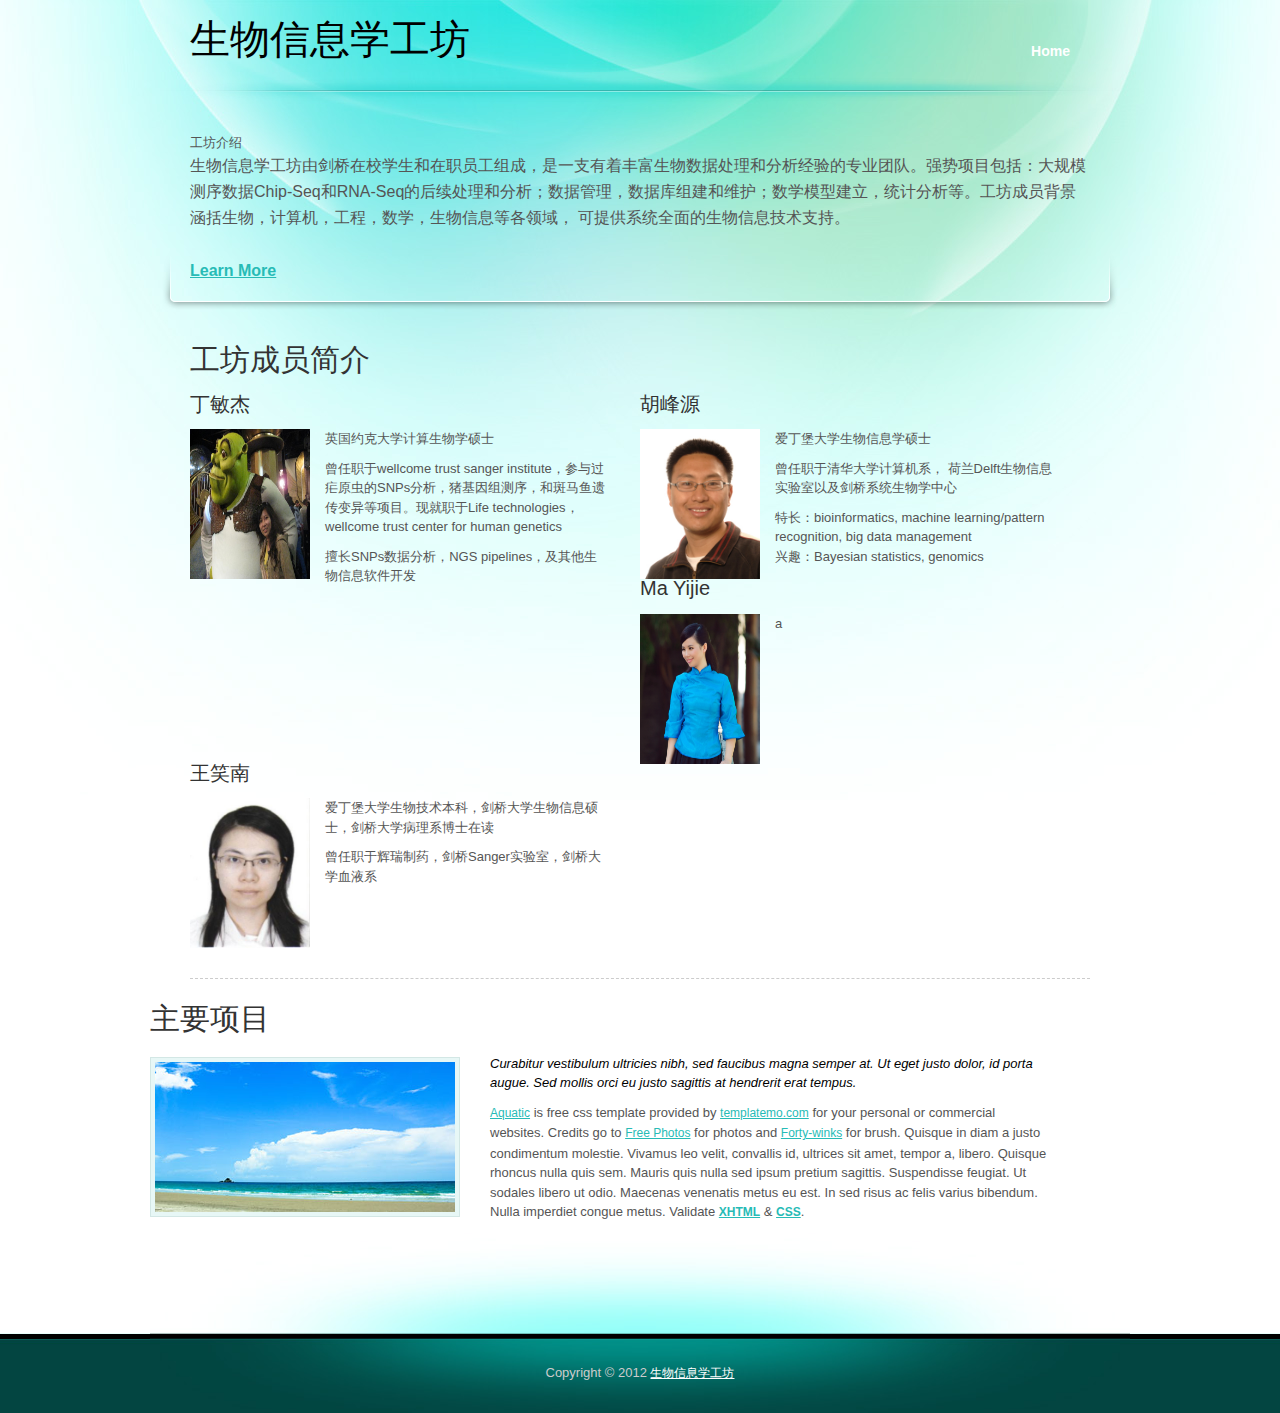
==== misc/v1/index.html @ fb1112d2 "layout" ====
<!DOCTYPE html PUBLIC "-//W3C//DTD XHTML 1.0 Transitional//EN" "http://www.w3.org/TR/xhtml1/DTD/xhtml1-transitional.dtd">
<html xmlns="http://www.w3.org/1999/xhtml">
<head>
<meta http-equiv="Content-Type" content="text/html; charset=utf-8" />
<title>Aquatic Theme - Free CSS Template</title>
<meta name="keywords" content="aquatic theme, aqua color, aquamarine, free template" />
<meta name="description" content="Aquatic Theme is a free CSS template provided by templatemo.com" />
<link href="css/templatemo_style.css" rel="stylesheet" type="text/css" />

<script type="text/javascript" src="js/swfobject.js"></script>
<script type="text/javascript">
	var flashvars = {};
	flashvars.xml_file = "photo_list.xml";
	var params = {};
	params.wmode = "transparent";
	var attributes = {};
	attributes.id = "slider";
	swfobject.embedSWF("flash_slider.swf", "flash_grid_slider", "440", "220", "9.0.0", false, flashvars, params, attributes);			
</script>
        
<link rel="stylesheet" type="text/css" href="css/ddsmoothmenu.css" />

<script type="text/javascript" src="js/jquery.min.js"></script>
<script type="text/javascript" src="js/ddsmoothmenu.js">

/***********************************************
* Smooth Navigational Menu- (c) Dynamic Drive DHTML code library (www.dynamicdrive.com)
* This notice MUST stay intact for legal use
* Visit Dynamic Drive at http://www.dynamicdrive.com/ for full source code
***********************************************/

</script>

<script type="text/javascript">

ddsmoothmenu.init({
	mainmenuid: "templatemo_menu", //menu DIV id
	orientation: 'h', //Horizontal or vertical menu: Set to "h" or "v"
	classname: 'ddsmoothmenu', //class added to menu's outer DIV
	//customtheme: ["#1c5a80", "#18374a"],
	contentsource: "markup" //"markup" or ["container_id", "path_to_menu_file"]
})

</script>
    
</head>
<body>

<div id="templatemo_wrapper">

	<div id="templatemo_header">
    
        <div id="site_title"><h1>生物信息学工坊</h1>
        </div>
        
        <div id="templatemo_menu" class="ddsmoothmenu">
            <ul>
                <li><a href="index.html" class="selected">Home</a></li>
            <!--
                <li><a href="about.html">About</a>
                    <ul>
                    	<li><a href="http://www.templatemo.com/page/1">Sub menu 1</a></li>
                        <li><a href="http://www.templatemo.com/page/2">Sub menu 2</a></li>
                        <li><a href="http://www.templatemo.com/page/3">Sub menu 3</a></li>
                    </ul>
                </li>
                <li><a href="portfolio.html">Portfolio</a>
                    <ul>
                    	<li><a href="http://www.templatemo.com/page/1">Sub menu 1</a></li>
                        <li><a href="http://www.templatemo.com/page/2">Sub menu 2</a></li>
                        <li><a href="http://www.templatemo.com/page/3">Sub menu 3</a></li>
                    </ul>
                </li>
                <li><a href="services.html">Services</a>
                    <ul>
                    	<li><a href="http://www.templatemo.com/page/1">Sub menu 1</a></li>
                        <li><a href="http://www.templatemo.com/page/2">Sub menu 2</a></li>
                        <li><a href="http://www.templatemo.com/page/3">Sub menu 3</a></li>
                        <li><a href="http://www.templatemo.com/page/4">Sub menu 4</a></li>
                        <li><a href="http://www.templatemo.com/page/5">Sub menu 5</a></li>
                    </ul>
                </li>
                <li><a href="contact.html">Contact</a></li>
            -->
            </ul>
            <br style="clear: left" />
        </div> <!-- end of templatemo_menu -->
        <div class="cleaner"></div>
    </div> <!-- end of templatemo header -->
    
    <div id="templatemo_middle">
      <div id="mid_left">
            工坊介绍
              <p>生物信息学工坊由剑桥在校学生和在职员工组成，是一支有着丰富生物数据处理和分析经验的专业团队。强势项目包括：大规模测序数据Chip-Seq和RNA-Seq的后续处理和分析；数据管理，数据库组建和维护；数学模型建立，统计分析等。工坊成员背景涵括生物，计算机，工程，数学，生物信息等各领域， 可提供系统全面的生物信息技术支持。</p>
              <div id="learn_more"><a href="#">Learn More</a></div>
	  	</div>
        <div class="cleaner"></div>
	</div> <!-- end of middle -->
    
    <div id="templatemo_main">
	 <div class="con_tit_01">工坊成员简介</div>
    	
        <div class="col_w900">
          <div class="col_allw280 fp_service_box">
                <div class="con_tit_02">丁敏杰</div>
                <img src="images/Miss Ding Minjie.jpg" alt="Image 02" width="120" height="150" />
                <p>英国约克大学计算生物学硕士</p>
                <p>曾任职于wellcome trust sanger institute，参与过疟原虫的SNPs分析，猪基因组测序，和斑马鱼遗传变异等项目。现就职于Life technologies，wellcome trust center for human genetics</p>
                <p>擅长SNPs数据分析，NGS pipelines，及其他生物信息软件开发</p>
              <a class="more" href="#"></a>            </div>
			  
          <div class="col_allw280 fp_service_box col_last">
                <div class="con_tit_02">胡峰源</div>
                <img src="images/Mr Hu Fengyuan.jpg" alt="Image 05" width="120" height="150" />
                <p>爱丁堡大学生物信息学硕士</p>
                <p>曾任职于清华大学计算机系， 荷兰Delft生物信息实验室以及剑桥系统生物学中心</p>
                <p>特长：bioinformatics, machine learning/pattern recognition, big data management
                <br>兴趣：Bayesian statistics, genomics</p>
                <a class="more" href="#"></a>            </div>

          <div class="col_allw280 fp_service_box">
                <div class="con_tit_02">Ma Yijie</div>
                <img src="images/Miss Ma Yijie.png" alt="Image 06" width="120" height="150"/>
                <p>a</p>
                <a class="more" href="#"></a>            </div>
            
          <div class="col_allw280 fp_service_box col_last">
                <div class="con_tit_02">王笑南</div>
				<img src="images/Miss Wang Xiaonan.jpg" alt="Image 02" width="120" height="150" />
                <p>爱丁堡大学生物技术本科，剑桥大学生物信息硕士，剑桥大学病理系博士在读</p>
                <p>曾任职于辉瑞制药，剑桥Sanger实验室，剑桥大学血液系</p>
                <a class="more" href="#"></a>            </div>

               
            <div class="cleaner"></div>
        </div> 
    </div>

		<div class="col_w900  col_w900_last">
            <div class="con_tit_01">主要项目</div>
            <img src="images/templatemo_image_01.png" alt="Image 01" class="image_wrapper image_fl" />
            <p><em>Curabitur vestibulum ultricies nibh, sed faucibus magna semper at. Ut eget justo dolor, id porta augue. Sed mollis orci eu justo sagittis at hendrerit erat tempus.</em></p>
        	<p><a href="http://www.templatemo.com/">Aquatic</a> is free css template provided by <a href="http://www.templatemo.com/">templatemo.com</a> for your personal or commercial websites. Credits go to <a href="http://www.photovaco.com/" target="_blank">Free Photos</a> for photos and <a href="http://www.brushking.eu/361/abstract-brush-pack-vol-7.html" target="_blank">Forty-winks</a> for brush. Quisque in diam a justo condimentum molestie. Vivamus leo velit, convallis id, ultrices sit amet, tempor a, libero. Quisque rhoncus nulla quis sem. Mauris quis nulla sed ipsum pretium sagittis. Suspendisse feugiat. Ut sodales libero ut odio. Maecenas venenatis metus eu est. In sed risus ac felis varius bibendum. Nulla imperdiet congue metus. Validate <a href="http://validator.w3.org/check?uri=referer" rel="nofollow"><strong>XHTML</strong></a> &amp; <a href="http://jigsaw.w3.org/css-validator/check/referer" rel="nofollow"><strong>CSS</strong></a>.</p>	
            <div class="cleaner"></div>
        </div>    
    	
    	<div class="cleaner"></div>
    </div> <!-- end of main -->

</div> <!-- wrapper -->

<div id="templatemo_footer_wrapper">

	<div id="templatemo_footer">
    	Copyright © 2012 <a href="#">生物信息学工坊</a>
        <div class="cleaner"></div>
	</div>
    
</div>

</body>
</html>
---- misc/v1/css/templatemo_style.css ----
/*
Credit: http://www.templatemo.com
*/

body {
	margin: 0;
	padding: 0;
	color: #555;
	font-family: Tahoma, Geneva, sans-serif;
	font-size: 13px;
	line-height: 1.5em; 
	background-color: #fff;
	background-image: url(../images/templatemo_body.jpg);
	background-position: center top;
	background-repeat: no-repeat;
}

a, a:link, a:visited { 
	color: #27bbb6; 
	font-weight: normal; 
	text-decoration: underline; 
	font-size: 12px; 
}

a:hover { 
	text-decoration: none; 
}

a.more { 
	display: inline-block; 
	font-weight: 700; 
}

p { 
	margin: 0 0 10px 0; 
	padding: 0; 
}


img { 
	border: none; 
}

blockquote { 
	font-style: italic; 
	margin: 0 0 0 10px;
}

cite { 
	font-weight: bold; 
	color:#000; 
}

cite a, cite a:link, cite a:visited  { 
	font-weight: bold; 
	color:#27bbb6; 
}

cite span { 
	font-weight: 400; 
	color: #000; 
}

em { color: #000; }

h1, h2, h3, h4, h5, h6 { color: #000; font-weight: normal; }
h1 { font-size: 40px; margin: 0 0 20px; padding: 5px 0 }
h2 { font-size: 28px; margin: 0 0 15px; padding: 5px 0; }
h3 { font-size: 24px; margin: 0 0 15px; padding: 0; }
h4 { font-size: 18px; margin: 0 0 15px; padding: 0; }
h5 { font-size: 16px; margin: 0 0 10px; padding: 0;  }
h6 { font-size: 14px; margin: 0 0 5px; padding: 0; }

.cleaner { clear: both }
.h10 { height: 10px }
.h20 { height: 20px }
.h30 { height: 30px }
.h40 { height: 40px }
.h50 { height: 50px }
.h60 { height: 60px }

.float_l { float: left }
.float_r { float: right }

.image_wrapper { 
	display: inline-block; 
	border: 1px solid #d3e7e5; 
	padding: 4px; 
	background: #e7f7f6; 
	margin-bottom: 5px; 
}

.image_fl { 
	float: left; 
	margin: 3px 30px 0 0; 
}

.image_fr { 
	float: right; 
	margin: 3px 0 0 30px; 
}

.templatemo_list { 
	margin: 20px 0 20px 15px; 
	padding: 0; 
	list-style: none; 
}

.templatemo_list li { 
	color:#27bbb6; 
	margin: 0; 
	padding: 0 0 5px 15px; 
	background: url(../images/templatemo_list.png)  no-repeat scroll 0 7px;  
}

.templatemo_list li a { 
	color: #27bbb6; 
	font-weight: normal; 
	font-size: 12px; 
	text-decoration: none; 
}

.templatemo_list li a:hover { 
	text-decoration: underline; 
}

#templatemo_wrapper {
	width: 980px;
	padding: 0 10px;
	margin: 0 auto;
	background: url(../images/templatemo_body.jpg) top center no-repeat
}

#templatemo_header {
	width: 900px;
	padding: 30px 40px;
	background: url(../images/templatemo_header.png) bottom center no-repeat
}

#site_title { 
	float: left; 
}

#site_title h1 { 
	margin: 0; 
	padding: 0; 
}

#site_title h1 a { 
	display: block; 
	width: 191px; 
	height: 49px; 
	color: #fff; 
	text-indent: -10000px; 
	background: url(../images/templatemo_logo.png) no-repeat top left; 
}

#templatemo_middle { 
	clear: both;
	width: 900px;
	padding: 30px 40px;
	overflow: hidden;
	background: url(../images/templatemo_middle.png) bottom center no-repeat
}

#mid_title { 
	font-size: 30px; 
	line-height: 38px; 
	font-weight: 400; 
	color: #000; 
	margin-bottom: 20px; 
}
 
#mid_left { 
	float:left; 
	width:900px; 
}

#mid_slider { 
	float: right; 
	width: 440px; 
	height: 220px;
}

#templatemo_middle img { 
	float: right; 
	margin-left: 60px; 
}

#mid_left p { 
	margin-bottom: 30px; 
	font-size: 16px; 
	line-height: 26px; 
}

#templatemo_middle #learn_more a { 
	font-size: 16px; 
	font-weight: bold; 
}

#learn_more a:hover { 
	color: #000; 
}

#templatemo_main {
	clear: both;
	width: 900px;
	padding: 40px 40px 0;
}

#templatemo_main p {
	margin-bottom: 10px
}

.con_tit_01 { 
	font-size: 30px; 
	color: #333; 
	margin-bottom: 25px; 
}

.con_tit_02 { 
	font-size: 20px; 
	color: #333; 
	margin-bottom: 15px; 
}

.col_w900 { width: 900px; margin-bottom: 30px; padding-bottom: 30px; border-bottom: 1px dashed #ccc }
.col_w580 { width: 580px }
.col_w420 { width: 420px }
.col_w280 { width: 280px }
.col_allw280 { float: left; width: 420px; margin-right: 30px }
.col_w900_last { padding: 0; margin: 0; border: 0 }
.col_last { margin: 0; border: none }

.fp_service_box img { float: left; margin-right: 15px }

.fp_lw_box { clear: both; margin-bottom: 30px }
.fp_lw_box img { margin-right: 15px; padding-top: 3px }
.fp_lw_box h6 { margin-bottom: 0 }
.fp_lw_box h6 a { font-weight: bold; text-decoration: none }

.sidebar_title {
	display: block;
	width: 260px;
	height: 30px;
	padding: 0 0 5px 20px;
	margin-bottom: 10px;
	color: #000;
	font-size: 18px;
	font-weight: bold;
	background: url(../images/templatemo_sidebar_bg.png) center bottom no-repeat;
}

.sidebar_box {
	padding-left: 15px;
	margin-bottom: 40px;
}

.news_box {
	clear: both;
	margin-bottom: 30px;
}

.date { color: #000 }

#gallery { 
	margin: 0; 
	padding: 0; 
}

.gallery_box { 
	display: block; 
	position: relative; 
	float: left; 
	width: 280px; 
	margin: 0 30px 50px 0; 
}

.gb_lmb { 
	margin: 0 0 20px 0; 
}

.gallery_box a img { 
	width: 270px; 
	height: 120px; 
}

.gl_box { 
	background: #a9f1ee; 
	border: 1px solid #4db3af; 
	padding: 5px 10px; 
}

#contact_form { 
	padding: 0; 
	width: 420px; 
}

#contact_form form { 
	margin: 0px; 
	padding: 0px; 
}

#contact_form form .input_field { 
	width: 270px; 
	padding: 5px; 
	color: #222; 
	border: 1px solid #b6b6b6;  
	background: #f9f9f9;
	font-size: 12px;
	font-family: Tahoma, Geneva, sans-serif;
	margin-top: 5px;  
}

#contact_form form label { 
	display: block; 
	width: 100px; 
	margin-right: 10px; 
	font-size: 13px; 
}

#contact_form form textarea { 
	width: 408px; 
	height: 200px; 
	padding: 5px; 
	color: #222;
	border: 1px solid #b6b6b6;  
	background: #f9f9f9; 
	font-size: 12px;
	font-family: Tahoma, Geneva, sans-serif;
	margin-top: 5px; 
}

#contact_form form .submit_btn { 
	padding: 5px 14px; 
	font-weight: bold;
	color: #222; 
	border: 1px solid #a7a7a7;  
	background: #f9f9f9; 
	margin: 10px 0px; 
}

#templatemo_footer_wrapper {
	clear: both;
	width: 100%;
	background: #343434 url(../images/templatemo_footer_wrapper.jpg) repeat-x top;
}

#templatemo_footer {
	clear: both;
	width: 900px;
	padding: 130px 40px 30px; 
	color: #ccc;
	text-align: center;
	margin: 0 auto;
	background: url(../images/templatemo_footer.jpg) center top no-repeat;
}

#templatemo_footer a { 
	color: #fff; 
	text-decoration: underline; 
}
---- misc/v1/css/ddsmoothmenu.css ----
.ddsmoothmenu{
	float: right;
	margin-top: 10px
}

.ddsmoothmenu ul{
	z-index:100;
	margin: 0;
	padding: 0;
	list-style-type: none;
}

/*Top level list items*/
.ddsmoothmenu ul li{
	position: relative;
	display: inline;
	float: left;
}

/*Top level menu link items style*/
.ddsmoothmenu ul li a{
	display: block;
	line-height: 23px;
	padding: 0 20px 5px;
	margin-bottom: 5px;
	font-size: 14px;
	color: #333;	
	text-align: center;
	text-decoration: none;
	font-weight: 700;
	outline: none;
	border: none;
}

* html .ddsmoothmenu ul li a{ /*IE6 hack to get sub menu links to behave correctly*/
display: inline-block;
}

.ddsmoothmenu ul li a.selected, .ddsmoothmenu ul li a:hover{ /*CSS class that's dynamically added to the currently active menu items' LI A element*/
	color: #fff;
}
	
/*1st sub level menu*/
.ddsmoothmenu ul li ul{
	position: absolute;
	left: 0;
	display: none; /*collapse all sub menus to begin with*/
	visibility: hidden;
	background: #abf5f2;
}

/*Sub level menu list items (undo style from Top level List Items)*/
.ddsmoothmenu ul li ul li{
display: list-item;
float: none;
}

/*All subsequent sub menu levels vertical offset after 1st level sub menu */
.ddsmoothmenu ul li ul li ul{
top: 0;
}

/* Sub level menu links style */
.ddsmoothmenu ul li ul li a{
	font-weight: 500;
	width: 120px; /*width of sub menus*/
	padding: 5px 10px;
	margin: 0;
	border-top-width: 0;
	text-align: left;
}


.ddsmoothmenu ul li ul li a.selected, .ddsmoothmenu ul li ul li a:hover { color: #fff; }

/* Holly Hack for IE \*/
* html .ddsmoothmenu{height: 1%;} /*Holly Hack for IE7 and below*/


/* ######### CSS classes applied to down and right arrow images  ######### */

.downarrowclass{
position: absolute;
top: 12px;
right: 7px;
}

.rightarrowclass{
position: absolute;
top: 6px;
right: 5px;
}

/* ######### CSS for shadow added to sub menus  ######### */

.ddshadow{
position: absolute;
left: 0;
top: 0;
width: 0;
height: 0;
background: #fff;
}

.toplevelshadow{ /*shadow opacity. Doesn't work in IE*/
opacity: 0.8;
}

/* menu */
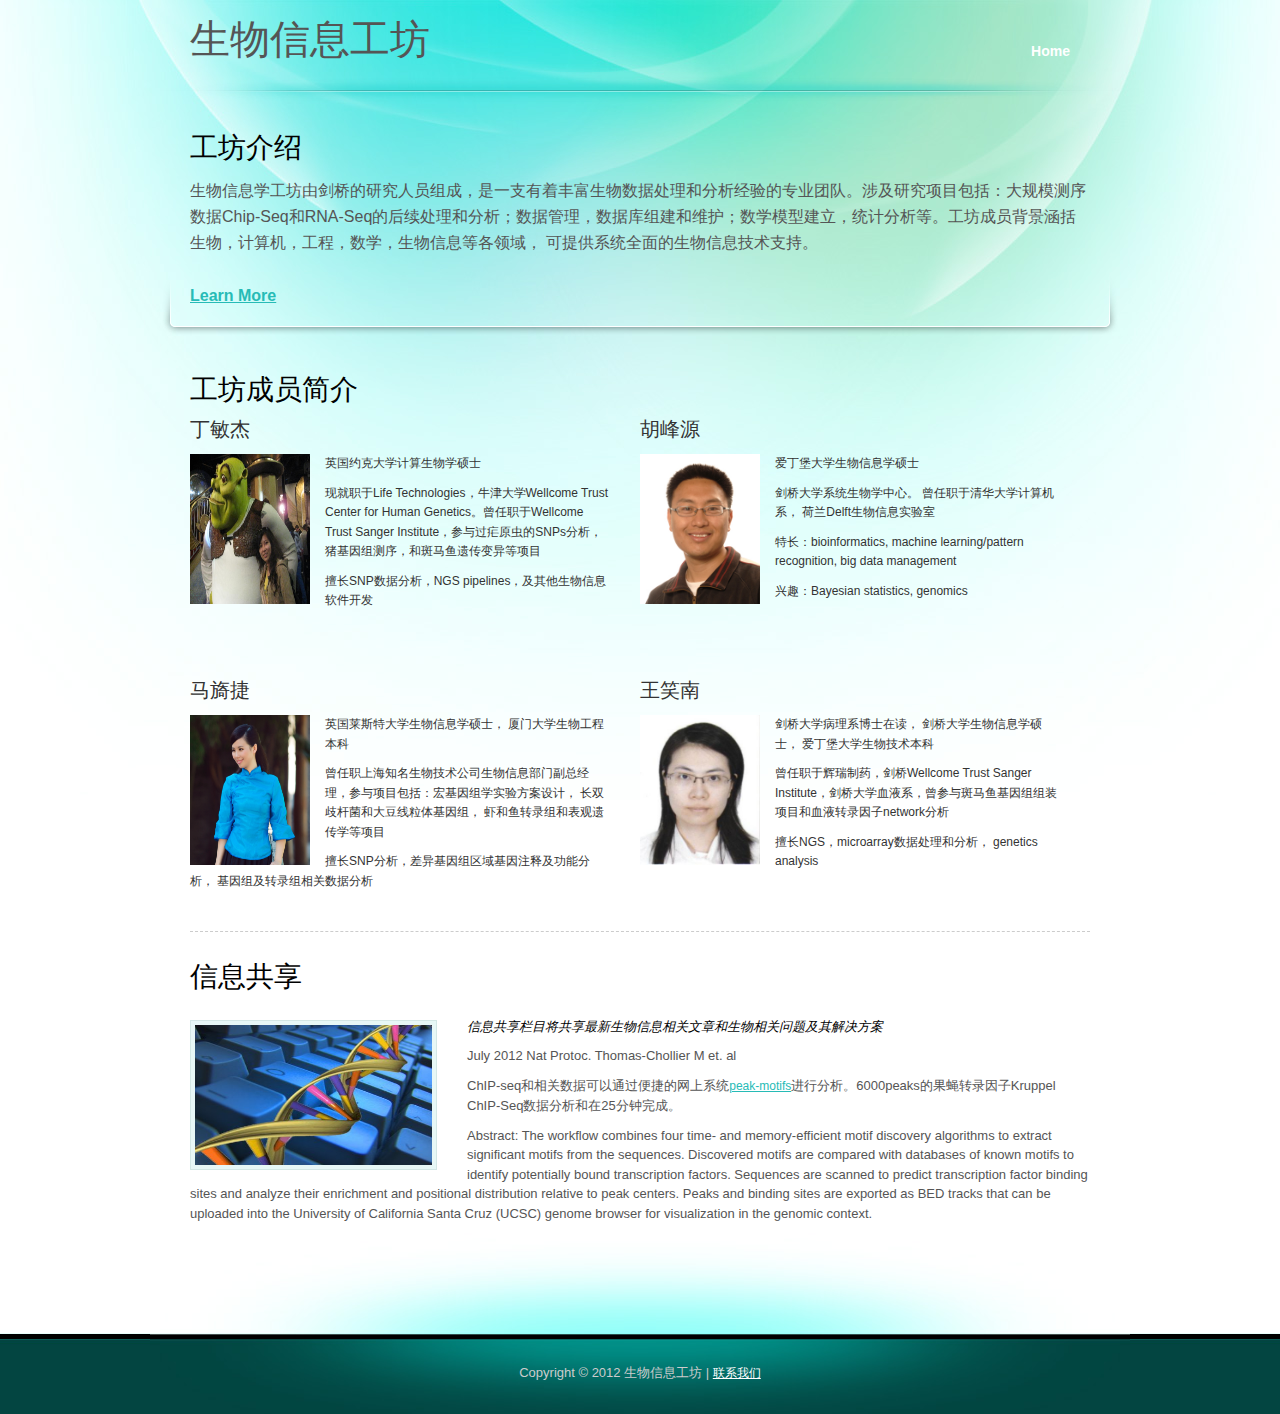
==== commit 14ebbc54: "minor fixes" ====
--- a/misc/v1/index.html
+++ b/misc/v1/index.html
@@ -41,16 +41,15 @@
 	contentsource: "markup" //"markup" or ["container_id", "path_to_menu_file"]
 })
 
-</script>
-    
-</head>
+</script></head>
 <body>
 
 <div id="templatemo_wrapper">
 
 	<div id="templatemo_header">
     
-        <div id="site_title"><h1>生物信息学工坊</h1>
+        <div id="site_title">
+          生物信息工坊
         </div>
         
         <div id="templatemo_menu" class="ddsmoothmenu">
@@ -90,69 +89,80 @@
     
     <div id="templatemo_middle">
       <div id="mid_left">
-            工坊介绍
-              <p>生物信息学工坊由剑桥在校学生和在职员工组成，是一支有着丰富生物数据处理和分析经验的专业团队。强势项目包括：大规模测序数据Chip-Seq和RNA-Seq的后续处理和分析；数据管理，数据库组建和维护；数学模型建立，统计分析等。工坊成员背景涵括生物，计算机，工程，数学，生物信息等各领域， 可提供系统全面的生物信息技术支持。</p>
+           <h2> 工坊介绍        </h3></h2>
+            <p>生物信息学工坊由剑桥的研究人员组成，是一支有着丰富生物数据处理和分析经验的专业团队。涉及研究项目包括：大规模测序数据Chip-Seq和RNA-Seq的后续处理和分析；数据管理，数据库组建和维护；数学模型建立，统计分析等。工坊成员背景涵括生物，计算机，工程，数学，生物信息等各领域， 可提供系统全面的生物信息技术支持。</p>
               <div id="learn_more"><a href="#">Learn More</a></div>
-	  	</div>
+  	  </div>
         <div class="cleaner"></div>
 	</div> <!-- end of middle -->
     
     <div id="templatemo_main">
-	 <div class="con_tit_01">工坊成员简介</div>
+	 <div class="con_tit_01">
+	   <h2>工坊成员简介</h2>
+	
     	
         <div class="col_w900">
           <div class="col_allw280 fp_service_box">
                 <div class="con_tit_02">丁敏杰</div>
                 <img src="images/Miss Ding Minjie.jpg" alt="Image 02" width="120" height="150" />
                 <p>英国约克大学计算生物学硕士</p>
-                <p>曾任职于wellcome trust sanger institute，参与过疟原虫的SNPs分析，猪基因组测序，和斑马鱼遗传变异等项目。现就职于Life technologies，wellcome trust center for human genetics</p>
-                <p>擅长SNPs数据分析，NGS pipelines，及其他生物信息软件开发</p>
-              <a class="more" href="#"></a>            </div>
+                <p>现就职于Life Technologies，牛津大学Wellcome Trust Center for Human Genetics。曾任职于Wellcome Trust Sanger Institute，参与过疟原虫的SNPs分析，猪基因组测序，和斑马鱼遗传变异等项目</p>
+                <p>擅长SNP数据分析，NGS pipelines，及其他生物信息软件开发</p>
+              <a class="more" href="#"></a>            
+          </div>
 			  
-          <div class="col_allw280 fp_service_box col_last">
+          <div class="col_allw280 fp_service_box">
                 <div class="con_tit_02">胡峰源</div>
                 <img src="images/Mr Hu Fengyuan.jpg" alt="Image 05" width="120" height="150" />
                 <p>爱丁堡大学生物信息学硕士</p>
-                <p>曾任职于清华大学计算机系， 荷兰Delft生物信息实验室以及剑桥系统生物学中心</p>
-                <p>特长：bioinformatics, machine learning/pattern recognition, big data management
-                <br>兴趣：Bayesian statistics, genomics</p>
-                <a class="more" href="#"></a>            </div>
+                <p>剑桥大学系统生物学中心。 曾任职于清华大学计算机系， 荷兰Delft生物信息实验室</p>
+                <p>特长：bioinformatics, machine learning/pattern recognition, big data management</p>
+                <p>兴趣：Bayesian statistics, genomics</p>
+                <a class="more" href="#"></a>            
+          </div>
+
+          <div class="cleaner h60"></div>
 
           <div class="col_allw280 fp_service_box">
-                <div class="con_tit_02">Ma Yijie</div>
+                <div class="con_tit_02">马旖捷</div>
                 <img src="images/Miss Ma Yijie.png" alt="Image 06" width="120" height="150"/>
-                <p>a</p>
-                <a class="more" href="#"></a>            </div>
+                <p>英国莱斯特大学生物信息学硕士， 厦门大学生物工程本科</p>
+                <p>曾任职上海知名生物技术公司生物信息部门副总经理，参与项目包括：宏基因组学实验方案设计， 长双歧杆菌和大豆线粒体基因组， 虾和鱼转录组和表观遗传学等项目</p>
+                <p>擅长SNP分析，差异基因组区域基因注释及功能分析， 基因组及转录组相关数据分析</p>
+          </div>
             
-          <div class="col_allw280 fp_service_box col_last">
+          <div class="col_allw280 fp_service_box">
                 <div class="con_tit_02">王笑南</div>
 				<img src="images/Miss Wang Xiaonan.jpg" alt="Image 02" width="120" height="150" />
-                <p>爱丁堡大学生物技术本科，剑桥大学生物信息硕士，剑桥大学病理系博士在读</p>
-                <p>曾任职于辉瑞制药，剑桥Sanger实验室，剑桥大学血液系</p>
-                <a class="more" href="#"></a>            </div>
+                <p>剑桥大学病理系博士在读， 剑桥大学生物信息学硕士， 爱丁堡大学生物技术本科</p>
+                <p>曾任职于辉瑞制药，剑桥Wellcome Trust Sanger Institute，剑桥大学血液系，曾参与斑马鱼基因组组装项目和血液转录因子network分析</p>
+                <p>擅长NGS，microarray数据处理和分析， genetics analysis </p>
+                <a class="more" href="#"></a>            
+          </div>
 
-               
-            <div class="cleaner"></div>
+          <div class="cleaner"></div>
         </div> 
     </div>
 
 		<div class="col_w900  col_w900_last">
-            <div class="con_tit_01">主要项目</div>
-            <img src="images/templatemo_image_01.png" alt="Image 01" class="image_wrapper image_fl" />
-            <p><em>Curabitur vestibulum ultricies nibh, sed faucibus magna semper at. Ut eget justo dolor, id porta augue. Sed mollis orci eu justo sagittis at hendrerit erat tempus.</em></p>
-        	<p><a href="http://www.templatemo.com/">Aquatic</a> is free css template provided by <a href="http://www.templatemo.com/">templatemo.com</a> for your personal or commercial websites. Credits go to <a href="http://www.photovaco.com/" target="_blank">Free Photos</a> for photos and <a href="http://www.brushking.eu/361/abstract-brush-pack-vol-7.html" target="_blank">Forty-winks</a> for brush. Quisque in diam a justo condimentum molestie. Vivamus leo velit, convallis id, ultrices sit amet, tempor a, libero. Quisque rhoncus nulla quis sem. Mauris quis nulla sed ipsum pretium sagittis. Suspendisse feugiat. Ut sodales libero ut odio. Maecenas venenatis metus eu est. In sed risus ac felis varius bibendum. Nulla imperdiet congue metus. Validate <a href="http://validator.w3.org/check?uri=referer" rel="nofollow"><strong>XHTML</strong></a> &amp; <a href="http://jigsaw.w3.org/css-validator/check/referer" rel="nofollow"><strong>CSS</strong></a>.</p>	
-            <div class="cleaner"></div>
-        </div>    
+            <div class="con_tit_01"> <h2>信息共享</h2> </div>
+              <img src="images/bioinformatics.jpg" width="237" height="140" class="image_wrapper image_fl" />
+              <p><em>信息共享栏目将共享最新生物信息相关文章和生物相关问题及其解决方案</em></p>
+        	  <p>July 2012 Nat Protoc. Thomas-Chollier M et. al </p>
+        	  <p>ChIP-seq和相关数据可以通过便捷的网上系统<a href="http://rsat.ulb.ac.be/rsat/" title="peak-motifs">peak-motifs</a>进行分析。6000peaks的果蝇转录因子Kruppel ChIP-Seq数据分析和在25分钟完成。</p>
+        	  <p>Abstract: The workflow combines four time- and memory-efficient motif discovery algorithms to extract significant motifs from the sequences. Discovered motifs are compared with databases of known motifs to identify potentially bound transcription factors. Sequences are scanned to predict transcription factor binding sites and analyze their enrichment and positional distribution relative to peak centers. Peaks and binding sites are exported as BED tracks that can be uploaded into the University of California Santa Cruz (UCSC) genome browser for visualization in the genomic context. </p>
+        	  <div class="cleaner"></div>
+	  </div>  
     	
     	<div class="cleaner"></div>
-    </div> <!-- end of main -->
+</div> <!-- end of main -->
 
 </div> <!-- wrapper -->
 
 <div id="templatemo_footer_wrapper">
 
 	<div id="templatemo_footer">
-    	Copyright © 2012 <a href="#">生物信息学工坊</a>
+    	Copyright © 2012 生物信息工坊 | <a href="mailto:bioinformatics-studio@googlegroups.com">联系我们</a>
         <div class="cleaner"></div>
 	</div>
     
--- a/misc/v1/css/templatemo_style.css
+++ b/misc/v1/css/templatemo_style.css
@@ -26,9 +26,10 @@
 	text-decoration: none; 
 }
 
-a.more { 
-	display: inline-block; 
-	font-weight: 700; 
+a.more {
+	display: inline-block;
+	font-weight: 200;
+	font-size: 12px;
 }
 
 p { 
@@ -61,7 +62,10 @@
 	color: #000; 
 }
 
-em { color: #000; }
+em {
+	color: #000;
+	font-style: oblique;
+}
 
 h1, h2, h3, h4, h5, h6 { color: #000; font-weight: normal; }
 h1 { font-size: 40px; margin: 0 0 20px; padding: 5px 0 }
@@ -133,12 +137,18 @@
 
 #templatemo_header {
 	width: 900px;
-	padding: 30px 40px;
-	background: url(../images/templatemo_header.png) bottom center no-repeat
-}
-
-#site_title { 
-	float: left; 
+	background: url(../images/templatemo_header.png) bottom center no-repeat;
+	padding-top: 30px;
+	padding-right: 40px;
+	padding-bottom: 30px;
+	padding-left: 40px;
+	height: auto;
+}
+
+#site_title {
+	float: left;
+	height: auto;
+	font-size: 40px;
 }
 
 #site_title h1 { 
@@ -149,7 +159,7 @@
 #site_title h1 a { 
 	display: block; 
 	width: 191px; 
-	height: 49px; 
+	height: 100px; 
 	color: #fff; 
 	text-indent: -10000px; 
 	background: url(../images/templatemo_logo.png) no-repeat top left; 
@@ -228,11 +238,20 @@
 .col_w580 { width: 580px }
 .col_w420 { width: 420px }
 .col_w280 { width: 280px }
-.col_allw280 { float: left; width: 420px; margin-right: 30px }
+.col_allw280 {
+	float: left;
+	width: 420px;
+	margin-right: 30px;
+	font-size: 12px;
+}
 .col_w900_last { padding: 0; margin: 0; border: 0 }
 .col_last { margin: 0; border: none }
 
-.fp_service_box img { float: left; margin-right: 15px }
+.fp_service_box img {
+	float: left;
+	margin-right: 15px;
+	font-size: 12px;
+}
 
 .fp_lw_box { clear: both; margin-bottom: 30px }
 .fp_lw_box img { margin-right: 15px; padding-top: 3px }
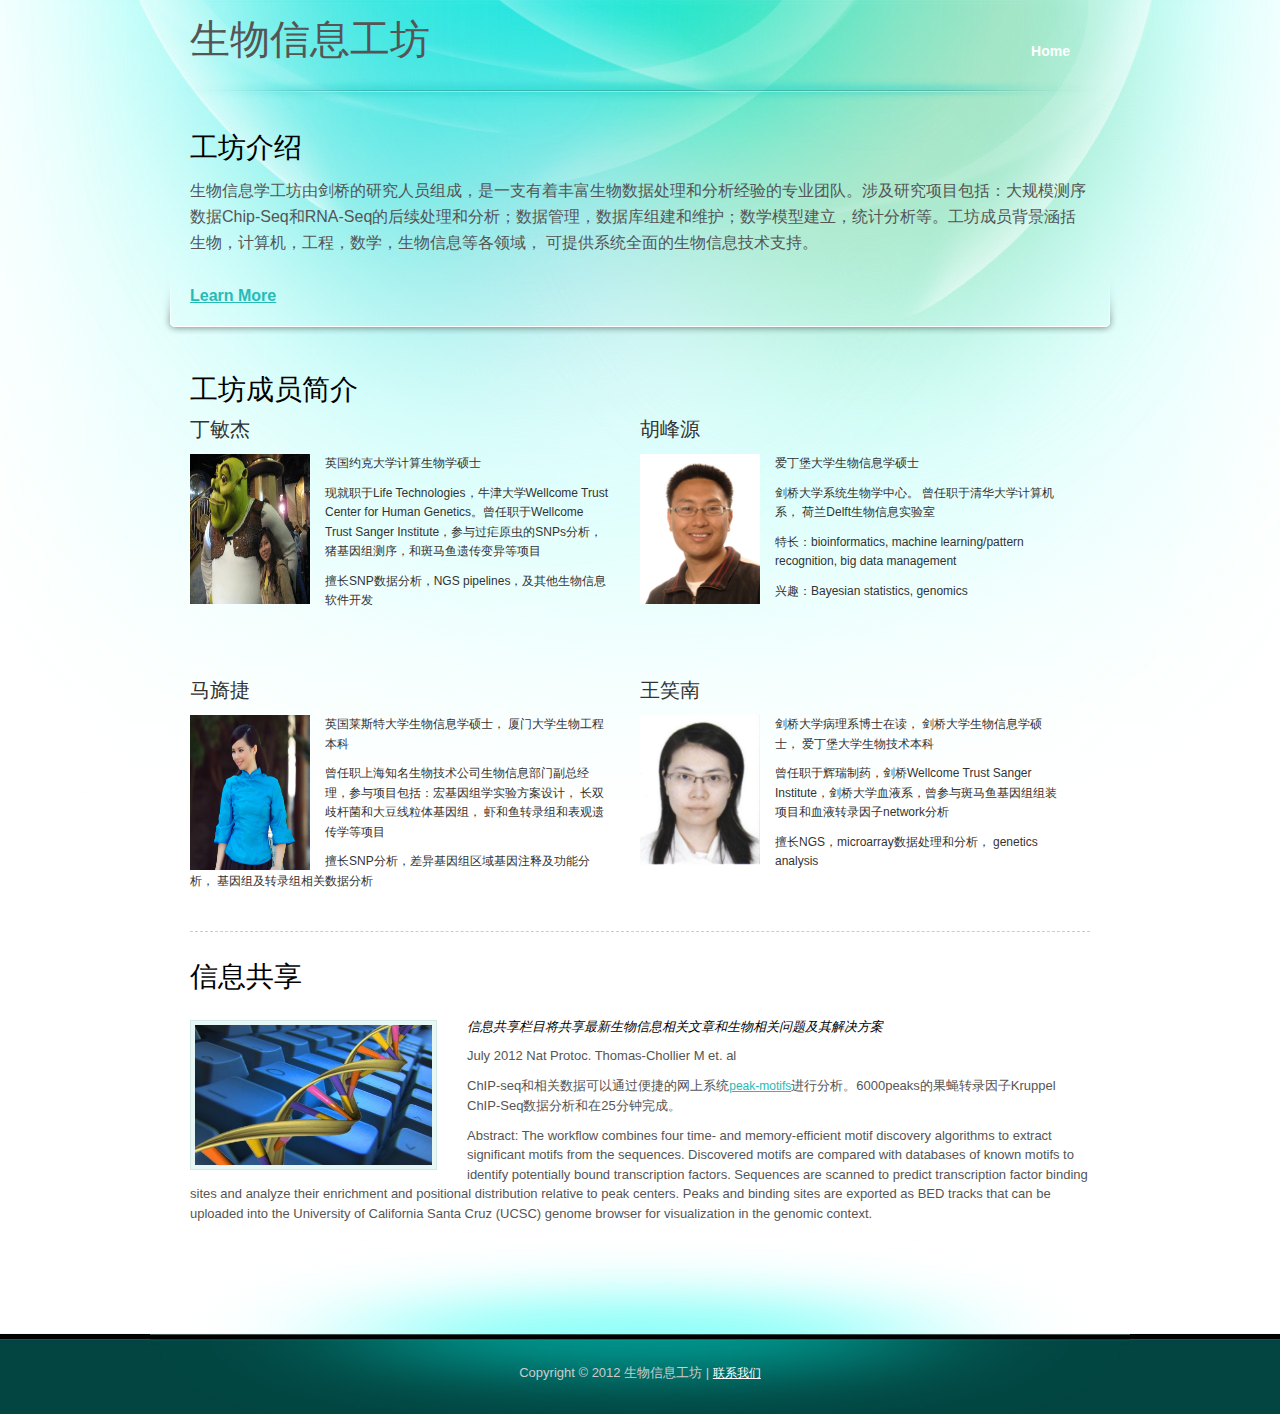
==== commit 7d228331: "minor fixes" ====
--- a/misc/v1/index.html
+++ b/misc/v1/index.html
@@ -7,6 +7,7 @@
 <meta name="description" content="Aquatic Theme is a free CSS template provided by templatemo.com" />
 <link href="css/templatemo_style.css" rel="stylesheet" type="text/css" />
 
+<!--
 <script type="text/javascript" src="js/swfobject.js"></script>
 <script type="text/javascript">
 	var flashvars = {};
@@ -17,6 +18,7 @@
 	attributes.id = "slider";
 	swfobject.embedSWF("flash_slider.swf", "flash_grid_slider", "440", "220", "9.0.0", false, flashvars, params, attributes);			
 </script>
+-->
         
 <link rel="stylesheet" type="text/css" href="css/ddsmoothmenu.css" />
 
@@ -125,7 +127,7 @@
 
           <div class="col_allw280 fp_service_box">
                 <div class="con_tit_02">马旖捷</div>
-                <img src="images/Miss Ma Yijie.png" alt="Image 06" width="120" height="150"/>
+                <img src="images/Miss Ma Yijie.png" alt="Image 06" width="120" height="155"/>
                 <p>英国莱斯特大学生物信息学硕士， 厦门大学生物工程本科</p>
                 <p>曾任职上海知名生物技术公司生物信息部门副总经理，参与项目包括：宏基因组学实验方案设计， 长双歧杆菌和大豆线粒体基因组， 虾和鱼转录组和表观遗传学等项目</p>
                 <p>擅长SNP分析，差异基因组区域基因注释及功能分析， 基因组及转录组相关数据分析</p>
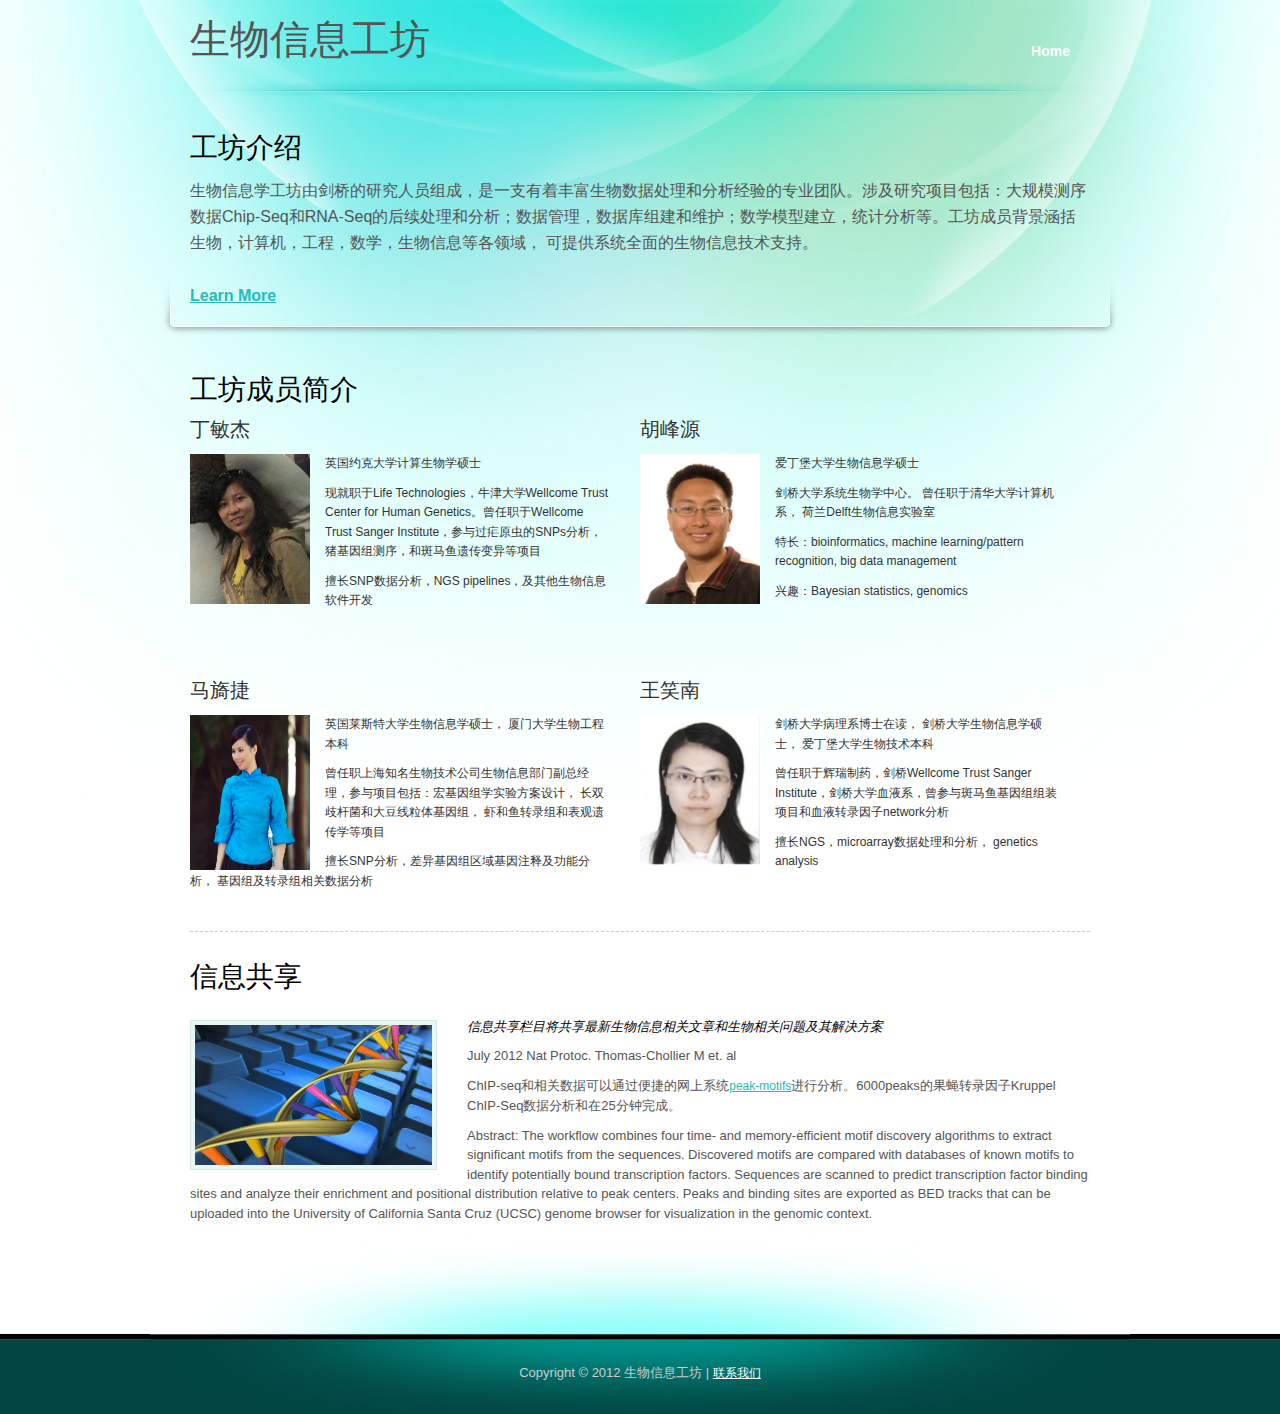
==== commit c170434f: "new photo" ====
--- a/misc/v1/index.html
+++ b/misc/v1/index.html
@@ -106,7 +106,7 @@
         <div class="col_w900">
           <div class="col_allw280 fp_service_box">
                 <div class="con_tit_02">丁敏杰</div>
-                <img src="images/Miss Ding Minjie.jpg" alt="Image 02" width="120" height="150" />
+                <img src="images/Miss Ding Minjie.png" alt="Image 02" width="120" height="150" />
                 <p>英国约克大学计算生物学硕士</p>
                 <p>现就职于Life Technologies，牛津大学Wellcome Trust Center for Human Genetics。曾任职于Wellcome Trust Sanger Institute，参与过疟原虫的SNPs分析，猪基因组测序，和斑马鱼遗传变异等项目</p>
                 <p>擅长SNP数据分析，NGS pipelines，及其他生物信息软件开发</p>
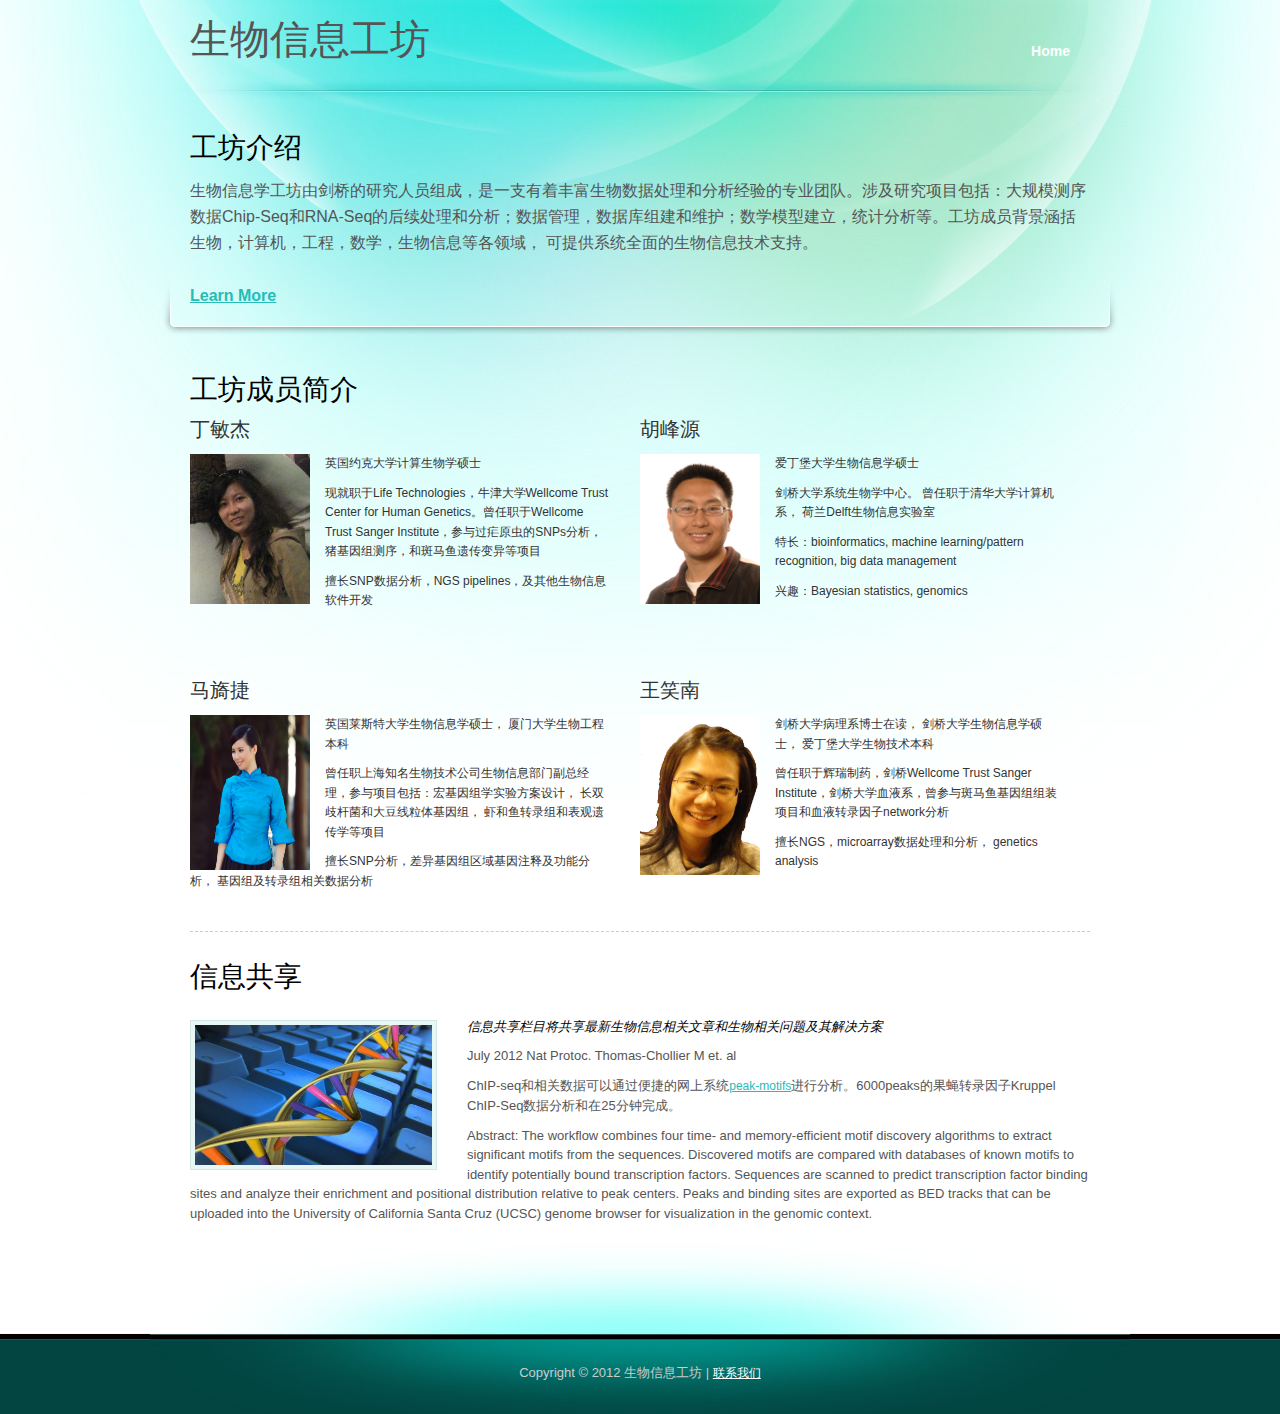
==== commit 531f8cc3: "image height adjust" ====
--- a/misc/v1/index.html
+++ b/misc/v1/index.html
@@ -135,7 +135,7 @@
             
           <div class="col_allw280 fp_service_box">
                 <div class="con_tit_02">王笑南</div>
-				<img src="images/Miss Wang Xiaonan.jpg" alt="Image 02" width="120" height="150" />
+				<img src="images/Miss Wang Xiaonan.jpg" alt="Image 02" width="120" height="160" />
                 <p>剑桥大学病理系博士在读， 剑桥大学生物信息学硕士， 爱丁堡大学生物技术本科</p>
                 <p>曾任职于辉瑞制药，剑桥Wellcome Trust Sanger Institute，剑桥大学血液系，曾参与斑马鱼基因组组装项目和血液转录因子network分析</p>
                 <p>擅长NGS，microarray数据处理和分析， genetics analysis </p>
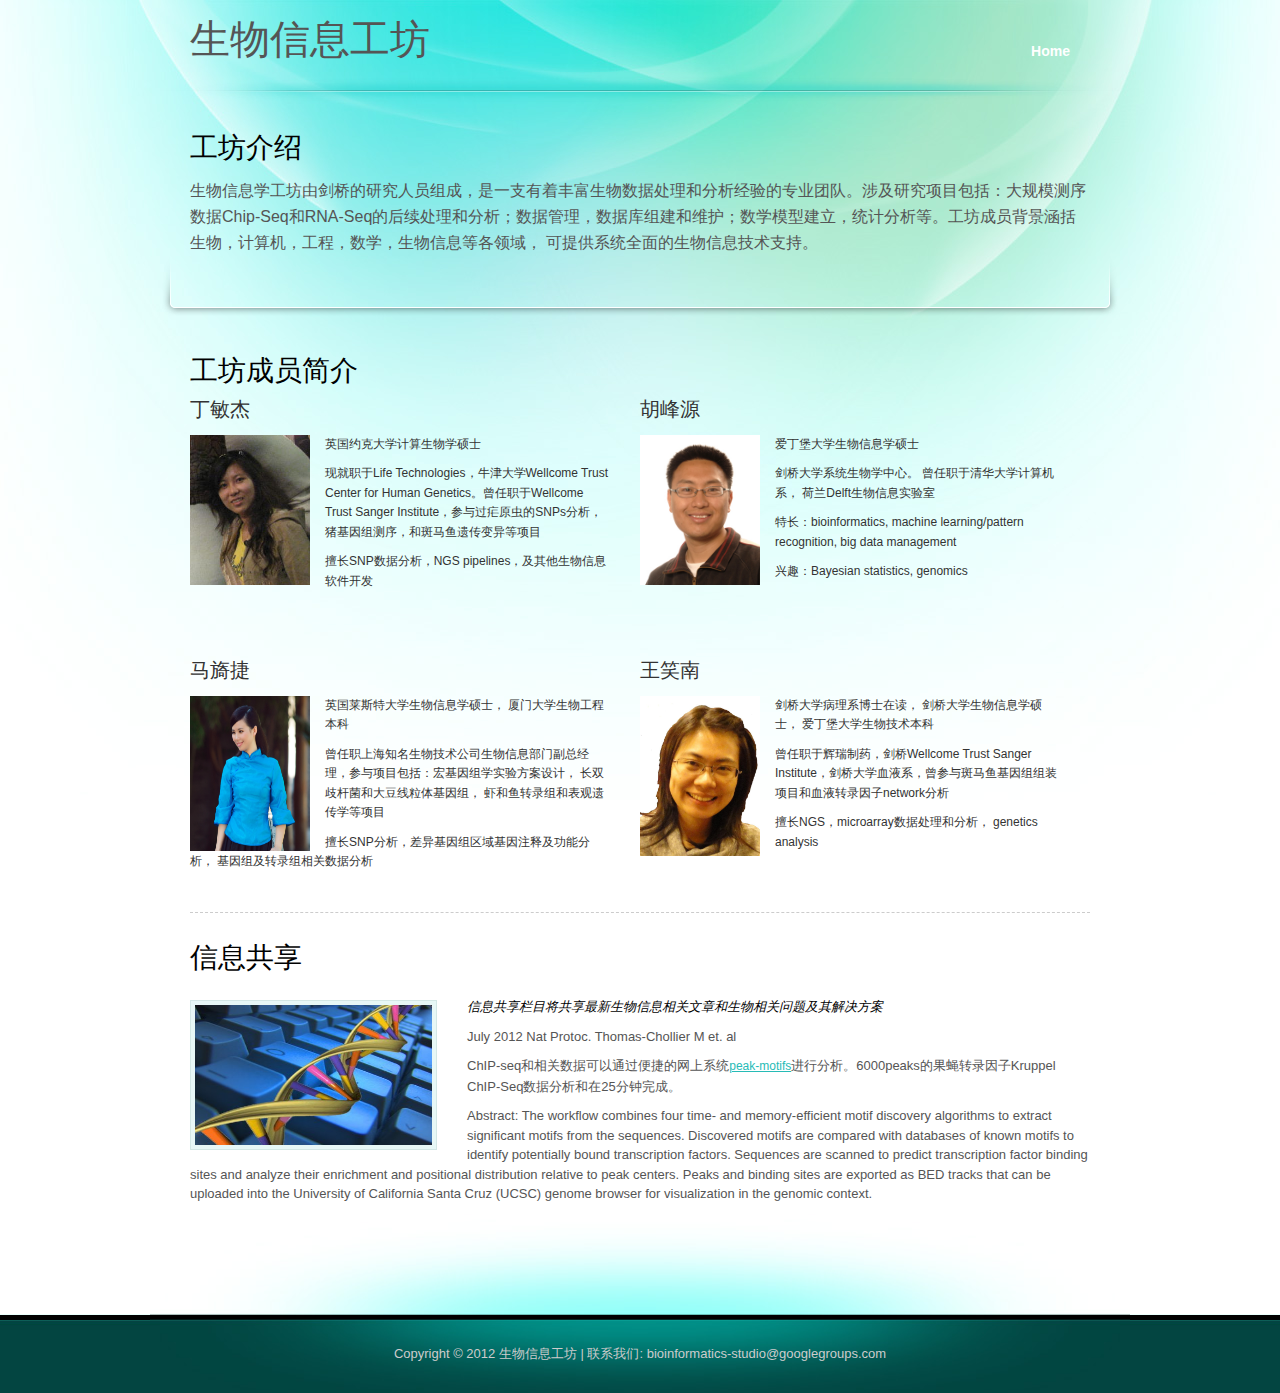
==== commit 363ea6e8: "fixed title" ====
--- a/misc/v1/index.html
+++ b/misc/v1/index.html
@@ -2,9 +2,9 @@
 <html xmlns="http://www.w3.org/1999/xhtml">
 <head>
 <meta http-equiv="Content-Type" content="text/html; charset=utf-8" />
-<title>Aquatic Theme - Free CSS Template</title>
-<meta name="keywords" content="aquatic theme, aqua color, aquamarine, free template" />
-<meta name="description" content="Aquatic Theme is a free CSS template provided by templatemo.com" />
+<title>生物信息工坊</title>
+<meta name="keywords" content="生物信息工坊" />
+<meta name="description" content="生物信息工坊" />
 <link href="css/templatemo_style.css" rel="stylesheet" type="text/css" />
 
 <!--
@@ -91,9 +91,9 @@
     
     <div id="templatemo_middle">
       <div id="mid_left">
-           <h2> 工坊介绍        </h3></h2>
+           <h2>工坊介绍</h2>
             <p>生物信息学工坊由剑桥的研究人员组成，是一支有着丰富生物数据处理和分析经验的专业团队。涉及研究项目包括：大规模测序数据Chip-Seq和RNA-Seq的后续处理和分析；数据管理，数据库组建和维护；数学模型建立，统计分析等。工坊成员背景涵括生物，计算机，工程，数学，生物信息等各领域， 可提供系统全面的生物信息技术支持。</p>
-              <div id="learn_more"><a href="#">Learn More</a></div>
+              <!--learn_more"><a href="#">Learn More</a></div>-->
   	  </div>
         <div class="cleaner"></div>
 	</div> <!-- end of middle -->
@@ -164,7 +164,7 @@
 <div id="templatemo_footer_wrapper">
 
 	<div id="templatemo_footer">
-    	Copyright © 2012 生物信息工坊 | <a href="mailto:bioinformatics-studio@googlegroups.com">联系我们</a>
+    	Copyright © 2012 生物信息工坊 | 联系我们: bioinformatics-studio@googlegroups.com
         <div class="cleaner"></div>
 	</div>
     
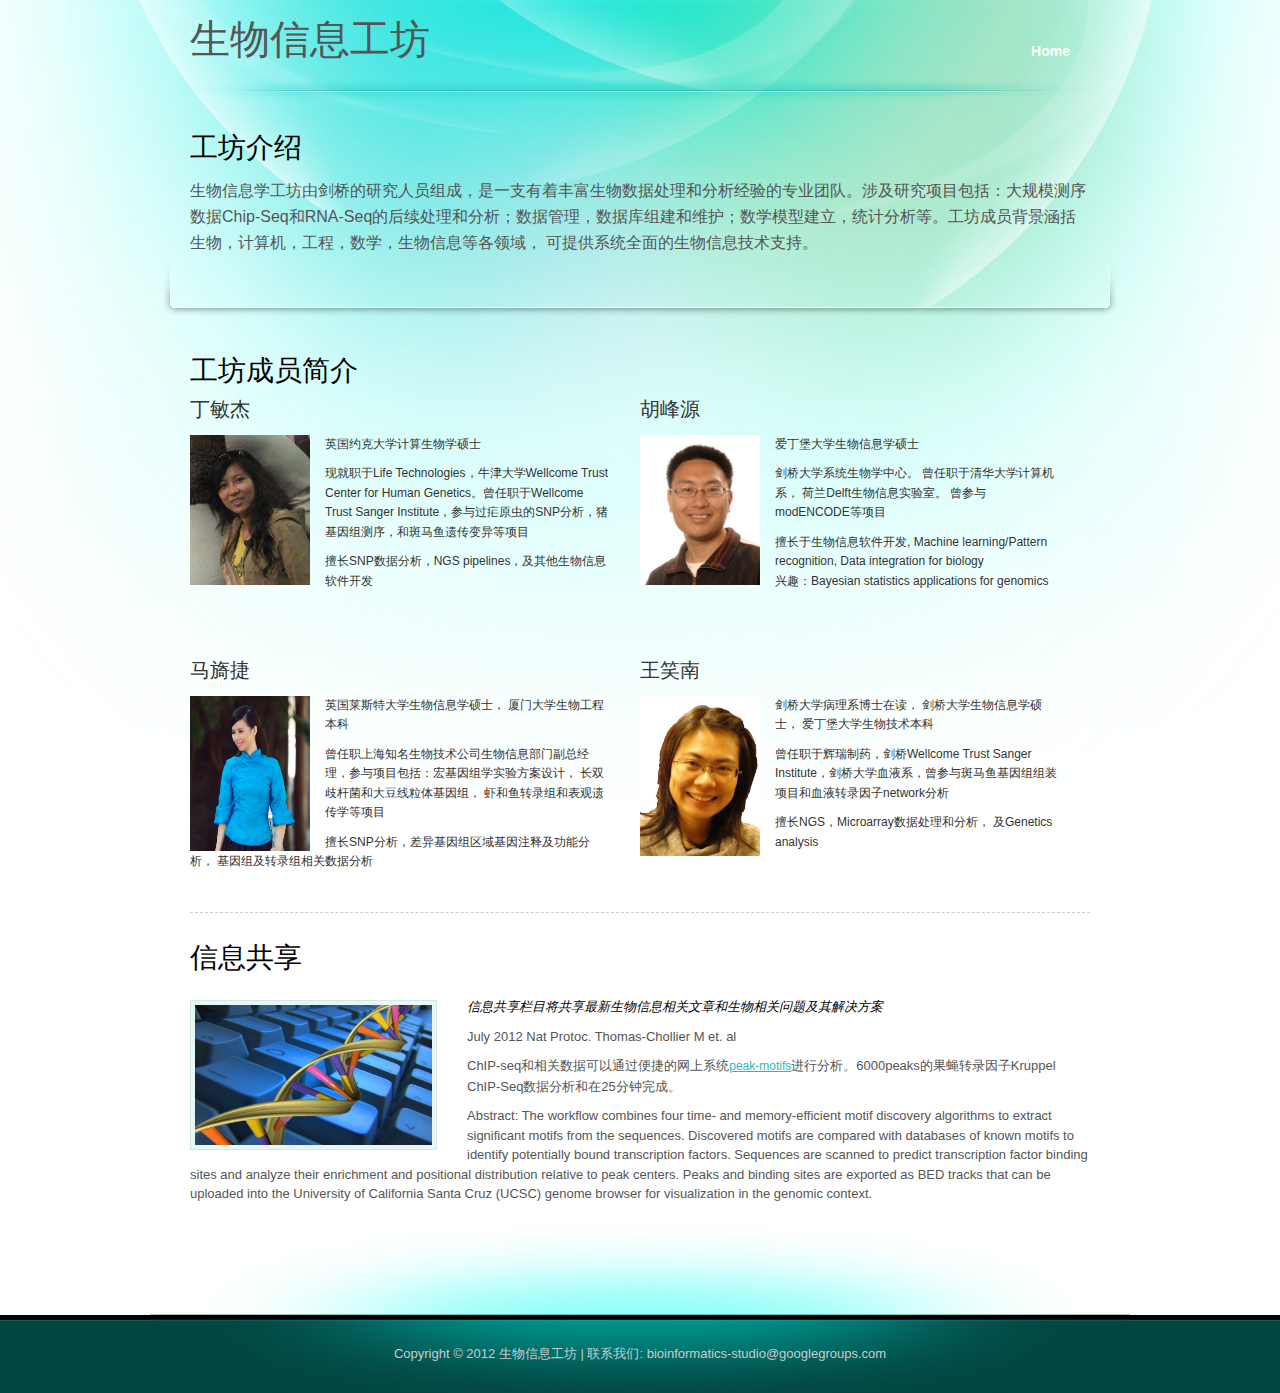
==== commit 1519cf8b: "fixed title" ====
--- a/misc/v1/index.html
+++ b/misc/v1/index.html
@@ -108,7 +108,7 @@
                 <div class="con_tit_02">丁敏杰</div>
                 <img src="images/Miss Ding Minjie.png" alt="Image 02" width="120" height="150" />
                 <p>英国约克大学计算生物学硕士</p>
-                <p>现就职于Life Technologies，牛津大学Wellcome Trust Center for Human Genetics。曾任职于Wellcome Trust Sanger Institute，参与过疟原虫的SNPs分析，猪基因组测序，和斑马鱼遗传变异等项目</p>
+                <p>现就职于Life Technologies，牛津大学Wellcome Trust Center for Human Genetics。曾任职于Wellcome Trust Sanger Institute，参与过疟原虫的SNP分析，猪基因组测序，和斑马鱼遗传变异等项目</p>
                 <p>擅长SNP数据分析，NGS pipelines，及其他生物信息软件开发</p>
               <a class="more" href="#"></a>            
           </div>
@@ -117,9 +117,9 @@
                 <div class="con_tit_02">胡峰源</div>
                 <img src="images/Mr Hu Fengyuan.jpg" alt="Image 05" width="120" height="150" />
                 <p>爱丁堡大学生物信息学硕士</p>
-                <p>剑桥大学系统生物学中心。 曾任职于清华大学计算机系， 荷兰Delft生物信息实验室</p>
-                <p>特长：bioinformatics, machine learning/pattern recognition, big data management</p>
-                <p>兴趣：Bayesian statistics, genomics</p>
+                <p>剑桥大学系统生物学中心。 曾任职于清华大学计算机系， 荷兰Delft生物信息实验室。 曾参与modENCODE等项目</p>
+                <p>擅长于生物信息软件开发, Machine learning/Pattern recognition, Data integration for biology
+                <br>兴趣：Bayesian statistics applications for genomics</p>
                 <a class="more" href="#"></a>            
           </div>
 
@@ -138,7 +138,7 @@
 				<img src="images/Miss Wang Xiaonan.jpg" alt="Image 02" width="120" height="160" />
                 <p>剑桥大学病理系博士在读， 剑桥大学生物信息学硕士， 爱丁堡大学生物技术本科</p>
                 <p>曾任职于辉瑞制药，剑桥Wellcome Trust Sanger Institute，剑桥大学血液系，曾参与斑马鱼基因组组装项目和血液转录因子network分析</p>
-                <p>擅长NGS，microarray数据处理和分析， genetics analysis </p>
+                <p>擅长NGS，Microarray数据处理和分析， 及Genetics analysis</p>
                 <a class="more" href="#"></a>            
           </div>
 
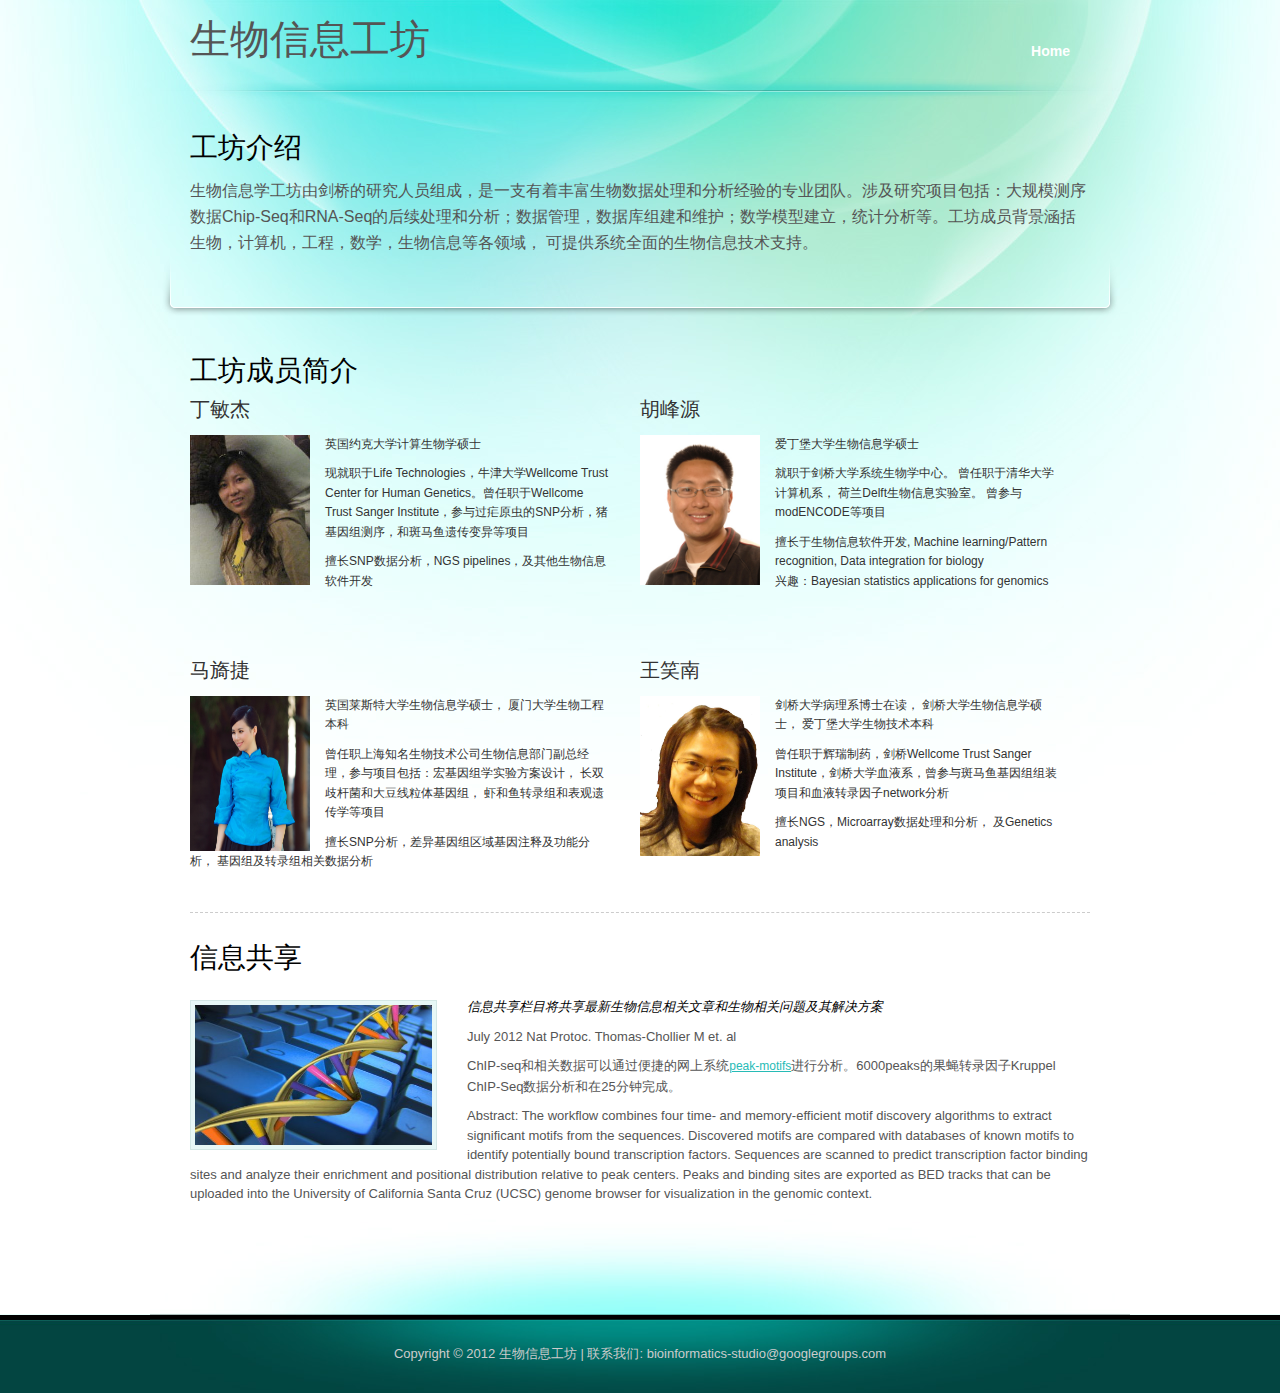
==== commit 9279842b: "fixed title" ====
--- a/misc/v1/index.html
+++ b/misc/v1/index.html
@@ -117,7 +117,7 @@
                 <div class="con_tit_02">胡峰源</div>
                 <img src="images/Mr Hu Fengyuan.jpg" alt="Image 05" width="120" height="150" />
                 <p>爱丁堡大学生物信息学硕士</p>
-                <p>剑桥大学系统生物学中心。 曾任职于清华大学计算机系， 荷兰Delft生物信息实验室。 曾参与modENCODE等项目</p>
+                <p>就职于剑桥大学系统生物学中心。 曾任职于清华大学计算机系， 荷兰Delft生物信息实验室。 曾参与modENCODE等项目</p>
                 <p>擅长于生物信息软件开发, Machine learning/Pattern recognition, Data integration for biology
                 <br>兴趣：Bayesian statistics applications for genomics</p>
                 <a class="more" href="#"></a>            
